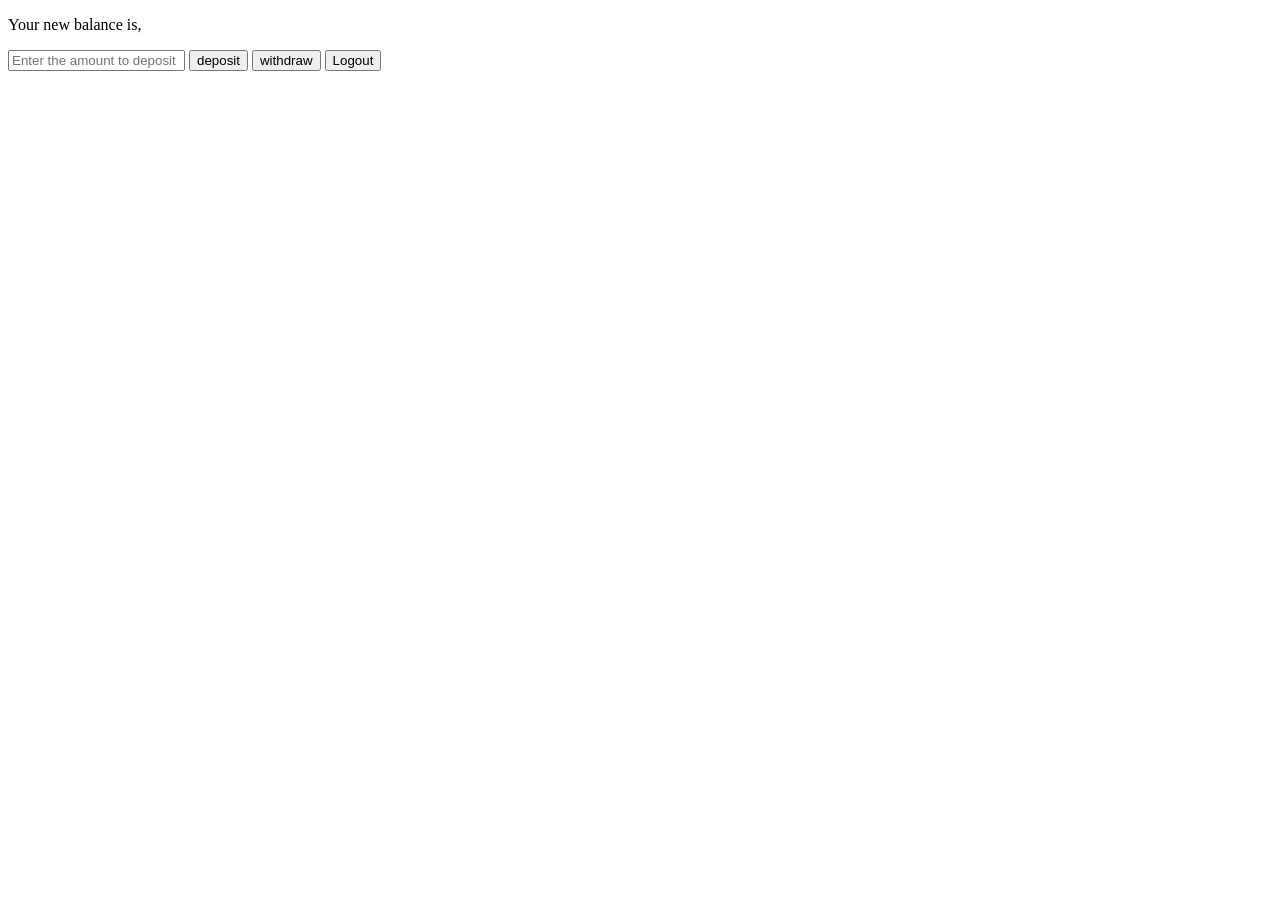
==== login.html @ 9c1bc9ff "Add files via upload" ====
<!DOCTYPE html>
<html lang="en">

<head>
    <meta charset="UTF-8">
    <meta http-equiv="X-UA-Compatible" content="IE=edge">
    <meta name="viewport" content="width=device-width, initial-scale=1.0">
    <title>Document</title>
    <style>
        input::-webkit-outer-spin-button,
        input::-webkit-inner-spin-button {
            -webkit-appearance: none;
            margin: 0;
        }
    </style>
</head>

<body>
    <p id="hello"></p>
    <p id="balance">Your new balance is, </p>
    <input type="number" id="wit_dep" min="1" name="" placeholder="Enter the amount to deposit">
    <input type="button" onclick="deposit()" value="deposit">
    <input type="button" onclick="withdraw()" value="withdraw">
    <input type="button" onclick="logOut()" value="Logout">
</body>
<script>
    if (localStorage.getItem("id") == 0) {
        window.open("signin.html", "_self");
    }
    var name = localStorage.getItem("userLogName")
    var name2 = localStorage.getItem(name)
    var upBal = name2.slice(name2.lastIndexOf("bal") + 5, name2.length - 1);
    var hello = document.getElementById("hello")
    var showBal = document.getElementById("balance")
    hello.textContent = "hello, ";
    hello.textContent += localStorage.getItem("userLogName");
    showBal.textContent += upBal;
</script>
<script src="script.js"></script>

</html>
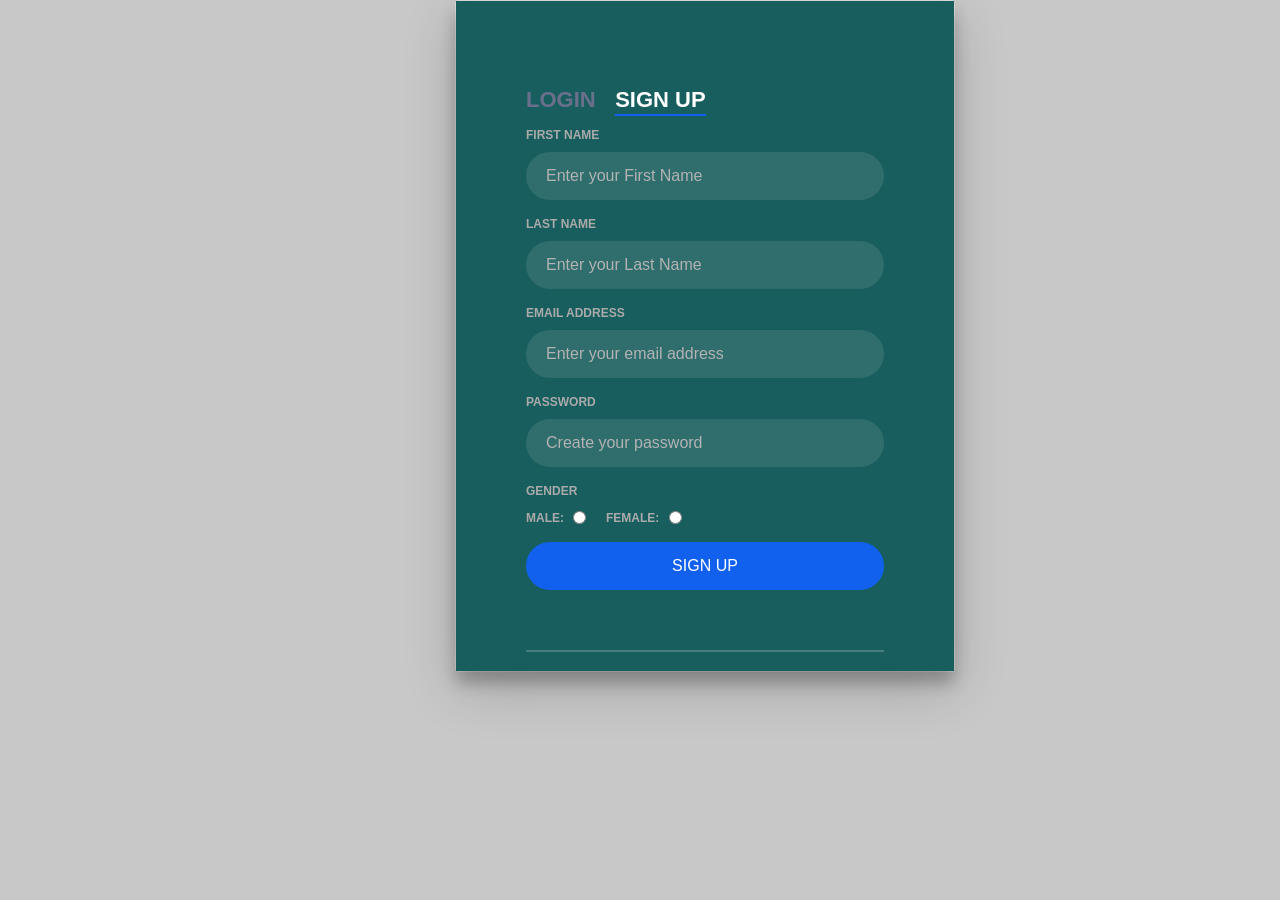
==== commit eff32932: "Add files via upload" ====
--- a/login.html
+++ b/login.html
@@ -6,36 +6,117 @@
     <meta http-equiv="X-UA-Compatible" content="IE=edge">
     <meta name="viewport" content="width=device-width, initial-scale=1.0">
     <title>Document</title>
+    <link rel="stylesheet" href="https://stackpath.bootstrapcdn.com/bootstrap/4.1.3/css/bootstrap.min.css"
+        integrity="sha384-MCw98/SFnGE8fJT3GXwEOngsV7Zt27NXFoaoApmYm81iuXoPkFOJwJ8ERdknLPMO" crossorigin="anonymous">
     <style>
+        /* Chrome, Safari, Edge, Opera */
         input::-webkit-outer-spin-button,
         input::-webkit-inner-spin-button {
             -webkit-appearance: none;
             margin: 0;
         }
+
+        h1,
+        h3 {
+            color: white;
+        }
     </style>
+    <link rel="stylesheet" href="style.css">
 </head>
 
 <body>
-    <p id="hello"></p>
-    <p id="balance">Your new balance is, </p>
-    <input type="number" id="wit_dep" min="1" name="" placeholder="Enter the amount to deposit">
-    <input type="button" onclick="deposit()" value="deposit">
-    <input type="button" onclick="withdraw()" value="withdraw">
-    <input type="button" onclick="logOut()" value="Logout">
+    <div class="container">
+        <div class="row">
+            <div class="col-md-6 mx-auto p-0">
+                <div class="card">
+
+                    <div class="login-box">
+                        <div class="login-snip">
+                            <input id="tab-1" onclick="radioCheck(id)" type="radio" name="tab" class="sign-in">
+                            <label for="tab-1" class="tab">Trasnfer Money</label>
+                            <input id="tab-2" onclick="radioCheck(id)" type="radio" name="tab" class="sign-up checked">
+                            <label for="tab-2" class="tab">Account</label>
+                            <div class="login-space">
+                                <form method="post" autocomplete="off" onsubmit="transfer(); return false">
+                                    <div class="login">
+                                        <div class="group">
+                                            <h1 style="text-transform: capitalize;" class="greet"></h1>
+                                        </div>
+                                        <div class="group">
+                                            <h3 class="balMsg"></h3>
+                                        </div>
+
+                                        <div class="group">
+                                            <p id="error-email" ></p>
+                                        </div>
+                                        <div class="group">
+                                            <label for="recieverEmail" class="label">Email</label>
+                                            <input id="recieverEmail" type="text" class="input" required
+                                                placeholder="Enter reciever's Email">
+                                        </div>
+                                        <div class="group">
+                                            <label for="inputAmount1" class="label">Amount</label>
+                                            <input type="number" class="input number" min="1" placeholder="Enter amount"
+                                                required id="inputAmount1">
+                                        </div>
+                                        <div class="group" style="text-align: center;">
+                                            <button type="submit" class="btn btn-primary"> TRANSFER </button>
+                                        </div>
+                                        <div class="group">
+                                            <button type="button" onclick="LogOut()"
+                                                class="btn button l">LogOut</button>
+                                        </div>
+                                        <div class="hr"></div>
+                                    </div>
+                                </form>
+                                <div class="sign-up-form">
+                                    <div class="group">
+                                        <h1 style="text-transform: capitalize;" class="greet"></h1>
+                                    </div>
+                                    <div class="group">
+                                        <h3 class="balMsg"></h3>
+                                    </div>
+                                    <div class="group">
+                                        <label for="inputAmount" class="label">Amount</label>
+                                        <input type="number" class="input number" min="1" placeholder="Enter amount"
+                                            id="inputAmount">
+                                    </div>
+                                    <div class="group" style="text-align: center;">
+                                        <button type="button" onclick="deposit()"
+                                            class="btn btn-primary">DEPOSIT</button>
+
+                                        <button type="button" onclick="withdraw()"
+                                            class="btn btn-primary">WITHDRAW</button>
+                                        <button type="button" onclick="openForm()" class="btn btn-primary">Delete
+                                            Account</button>
+                                    </div>
+                                    <div class="group">
+                                        <button type="button" onclick="LogOut()" class="btn button l">LogOut</button>
+                                    </div>
+                                    <div class="hr"></div>
+                                    <div class="form-popup" id="myForm">
+                                        <form method="POST" onsubmit="deleteAccount(); return false;" class="form-container">
+                                            <h1 style="color: black;">Delete Account</h1>
+                                            <p id="del-error" style="color:black"> </p>
+                                            <label for="psw"><b>Password</b></label>
+                                            <input type="password" id="del-pass" placeholder="Enter Password" name="psw" required>
+
+                                            <button type="submit" class="btn">Delete</button>
+                                            <button type="button" class="btn cancel"
+                                                onclick="closeForm()">Close</button>
+                                        </form>
+                                    </div>
+                                </div>
+
+                            </div>
+                        </div>
+                    </div>
+                </div>
+            </div>
+        </div>
+    </div>
+    <script src="https://ajax.googleapis.com/ajax/libs/jquery/3.5.1/jquery.min.js"></script>
+    <script src="script2.js"></script>
 </body>
-<script>
-    if (localStorage.getItem("id") == 0) {
-        window.open("signin.html", "_self");
-    }
-    var name = localStorage.getItem("userLogName")
-    var name2 = localStorage.getItem(name)
-    var upBal = name2.slice(name2.lastIndexOf("bal") + 5, name2.length - 1);
-    var hello = document.getElementById("hello")
-    var showBal = document.getElementById("balance")
-    hello.textContent = "hello, ";
-    hello.textContent += localStorage.getItem("userLogName");
-    showBal.textContent += upBal;
-</script>
-<script src="script.js"></script>
 
 </html>
--- a/style.css
+++ b/style.css
@@ -0,0 +1,268 @@
+body {
+    margin: 0;
+    color: #6a6f8c;
+    background: #c8c8c8;
+    font: 600 16px/18px 'Open Sans', sans-serif
+}
+
+.login-box {
+    width: 100%;
+    margin: auto;
+    max-width: 525px;
+    min-height: 670px;
+    position: relative;
+    background: url(https://images.unsplash.com/photo-1507208773393-40d9fc670acf?ixlib=rb-1.2.1&ixid=eyJhcHBfaWQiOjEyMDd9&auto=format&fit=crop&w=1268&q=80) no-repeat center;
+    box-shadow: 0 12px 15px 0 rgba(0, 0, 0, .24), 0 17px 50px 0 rgba(0, 0, 0, .19)
+}
+
+.login-snip {
+    width: 100%;
+    height: 100%;
+    position: absolute;
+    padding: 90px 70px 50px 70px;
+    background: rgba(0, 77, 77, .9)
+}
+
+.login-snip .login, .login-snip .sign-up-form {
+    top: 0;
+    left: 0;
+    right: 0;
+    bottom: 0;
+    position: absolute;
+    transform: rotateY(180deg);
+    backface-visibility: hidden;
+    transition: all .4s linear
+}
+
+.login-snip .sign-in, .login-snip .sign-up, .login-space .group .check {
+    display: none;
+}
+
+.login-snip .tab, .login-space .group .label, .login-space .group .button {
+    text-transform: uppercase
+}
+
+.login-snip .tab {
+    cursor: pointer;
+    font-size: 22px;
+    margin-right: 15px;
+    padding-bottom: 5px;
+    margin: 0 15px 10px 0;
+    display: inline-block;
+    border-bottom: 2px solid transparent
+}
+
+.login-snip .sign-in:checked+.tab, .login-snip .sign-up:checked+.tab {
+    color: #fff;
+    border-color: #1161ee
+}
+
+.login-space {
+    min-height: 345px;
+    position: relative;
+    perspective: 1000px;
+    transform-style: preserve-3d
+}
+
+.login-space .group {
+    margin-bottom: 15px
+}
+
+.login-space .group .label, .login-space .group .input, .login-space .group .button {
+    width: 100%;
+    color: #fff;
+    display: block
+}
+
+.login-space .group .input, .login-space .group .button {
+    border: none;
+    padding: 15px 20px;
+    outline: none;
+    border-radius: 25px;
+    background: rgba(255, 255, 255, .1);
+    transition: 0.5s;
+    box-sizing: border-box;
+}
+
+.login-space .group input[data-type="password"] {
+    /* text-security: circle; */
+    -webkit-text-security: circle;
+}
+
+.login-space .group .label {
+    color: #aaa;
+    font-size: 12px
+}
+
+.login-space .group .button {
+    background: #1161ee;
+    cursor: pointer;
+}
+
+.login-space .group label .icon {
+    width: 15px;
+    height: 15px;
+    border-radius: 2px;
+    position: relative;
+    display: inline-block;
+    background: rgba(255, 255, 255, .1)
+}
+
+.login-space .group label .icon:before, .login-space .group label .icon:after {
+    content: '';
+    width: 10px;
+    height: 2px;
+    background: #fff;
+    position: absolute;
+    transition: all .2s ease-in-out 0s
+}
+
+.login-space .group label .icon:before {
+    left: 3px;
+    width: 5px;
+    bottom: 6px;
+    transform: scale(0) rotate(0)
+}
+
+.login-space .group label .icon:after {
+    top: 6px;
+    right: 0;
+    transform: scale(0) rotate(0)
+}
+
+.login-space .group .check:checked+label {
+    color: #fff
+}
+
+.login-space .group .check:checked+label .icon {
+    background: #1161ee
+}
+
+.login-space .group .check:checked+label .icon:before {
+    transform: scale(1) rotate(45deg)
+}
+
+.login-space .group .check:checked+label .icon:after {
+    transform: scale(1) rotate(-45deg)
+}
+
+.login-snip .sign-in:checked+.tab+.sign-up+.tab+.login-space .login {
+    transform: rotate(0)
+}
+
+.login-snip .sign-up:checked+.tab+.login-space .sign-up-form {
+    transform: rotate(0)
+}
+
+*, :after, :before {
+    box-sizing: border-box
+}
+
+.clearfix::after, .clearfix::before {
+    content: '';
+    display: table
+}
+
+.clearfix:after {
+    clear: both;
+    display: block
+}
+
+a {
+    color: inherit;
+    text-decoration: none
+}
+
+.hr {
+    height: 2px;
+    margin: 60px 0 50px 0;
+    background: rgba(255, 255, 255, .2)
+}
+
+.card {
+    width: 500px;
+    left: 100px
+}
+
+::placeholder {
+    color: #b3b3b3
+}
+
+.label.gender {
+    position: relative;
+}
+
+.group.genders .label.gender {
+    display: inline;
+    margin-right: 20px;
+    cursor: pointer;
+}
+
+.group.genders input {
+    cursor: pointer;
+    position: relative;
+    top: 2px;
+    left: -15px;
+}
+
+.button.l {
+    background-color: #dc3545 !important;
+    border-color: #dc3545 !important;
+}
+
+p {
+    color: white;
+}
+
+.form-popup {
+    display: none;
+    position: fixed;
+    bottom: 0;
+    right: 15px;
+    border: 3px solid #f1f1f1;
+    z-index: 9;
+  }
+  
+  /* Add styles to the form container */
+  .form-container {
+    max-width: 300px;
+    padding: 10px;
+    background-color: white;
+  }
+  
+  /* Full-width input fields */
+  .form-container input[type=text], .form-container input[type=password] {
+    width: 100%;
+    padding: 15px;
+    margin: 5px 0 22px 0;
+    border: none;
+    background: #f1f1f1;
+  }
+  
+  /* When the inputs get focus, do something */
+  .form-container input[type=text]:focus, .form-container input[type=password]:focus {
+    background-color: #ddd;
+    outline: none;
+  }
+  
+  /* Set a style for the submit/login button */
+  .form-container .btn {
+    background-color: #04AA6D;
+    color: white;
+    padding: 16px 20px;
+    border: none;
+    cursor: pointer;
+    width: 100%;
+    margin-bottom:10px;
+    opacity: 0.8;
+  }
+  
+  /* Add a red background color to the cancel button */
+  .form-container .cancel {
+    background-color: red;
+  }
+  
+  /* Add some hover effects to buttons */
+  .form-container .btn:hover, .open-button:hover {
+    opacity: 1;
+  }
